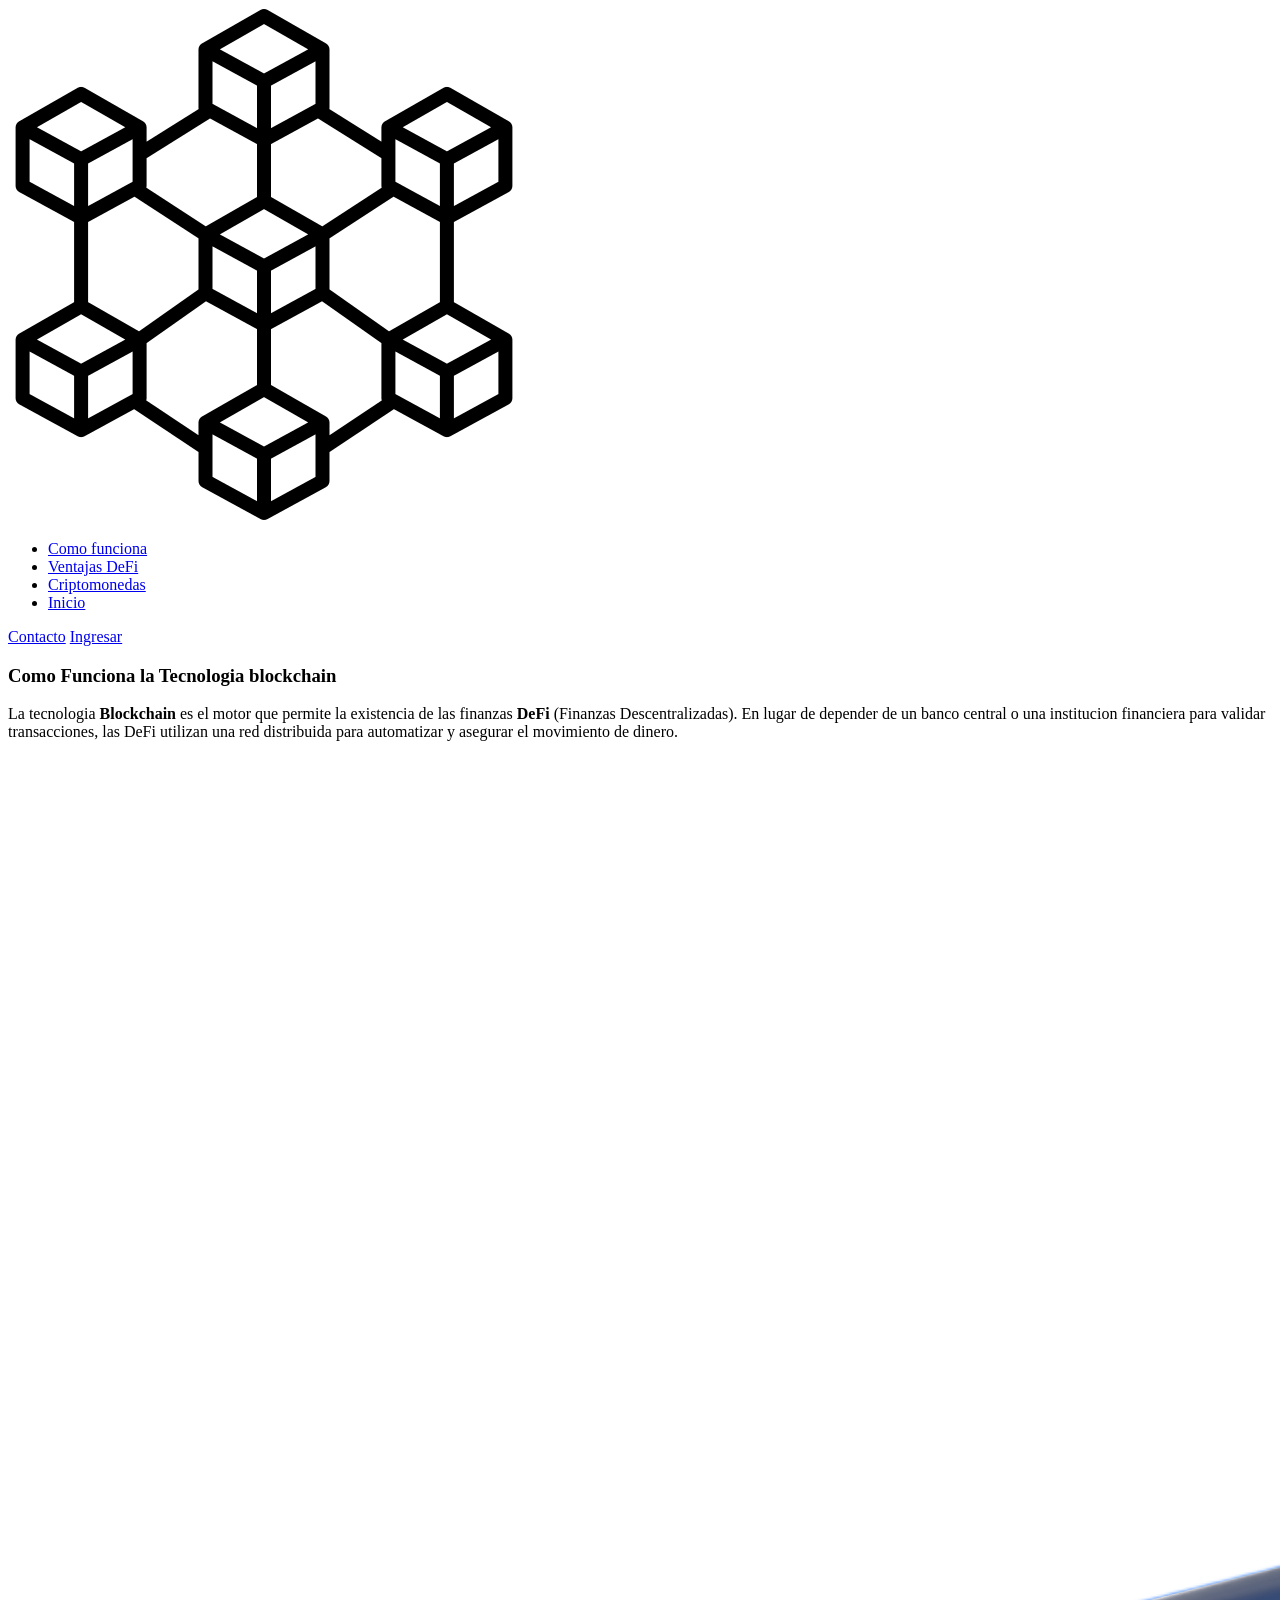
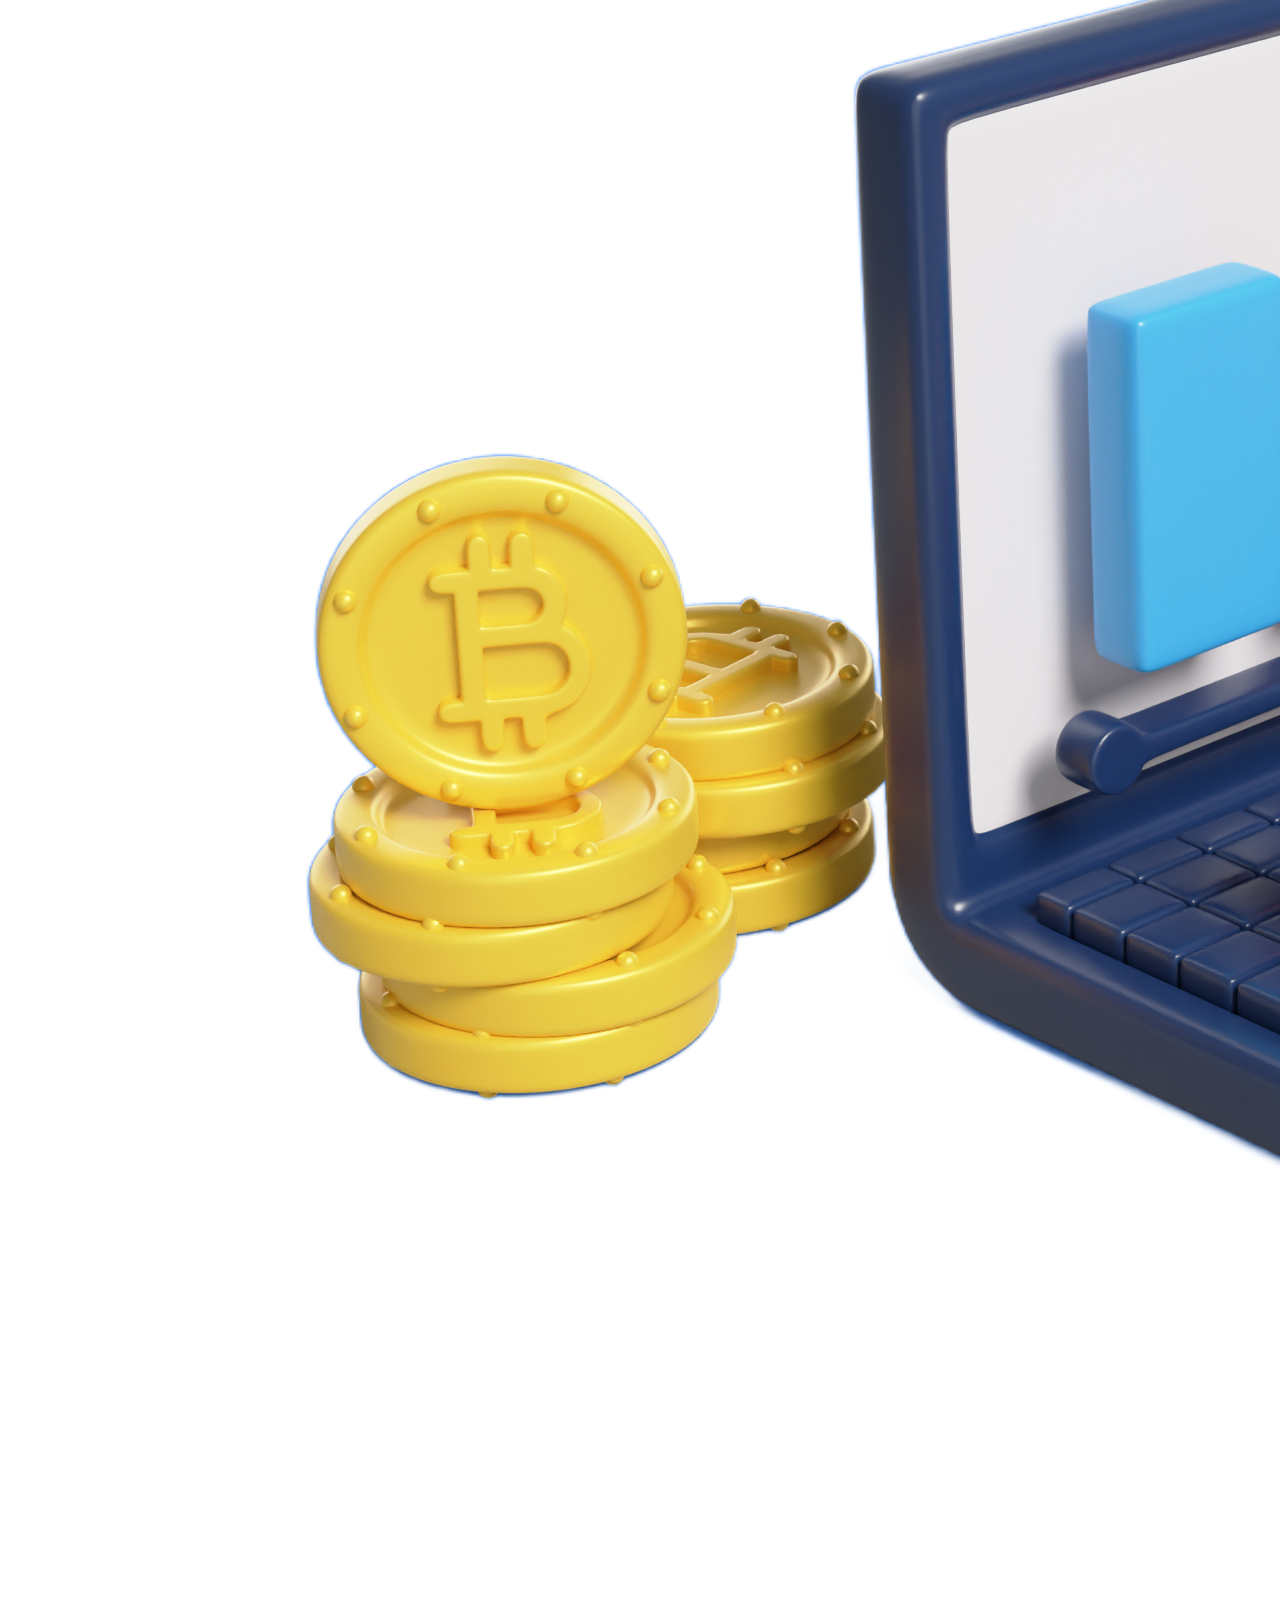
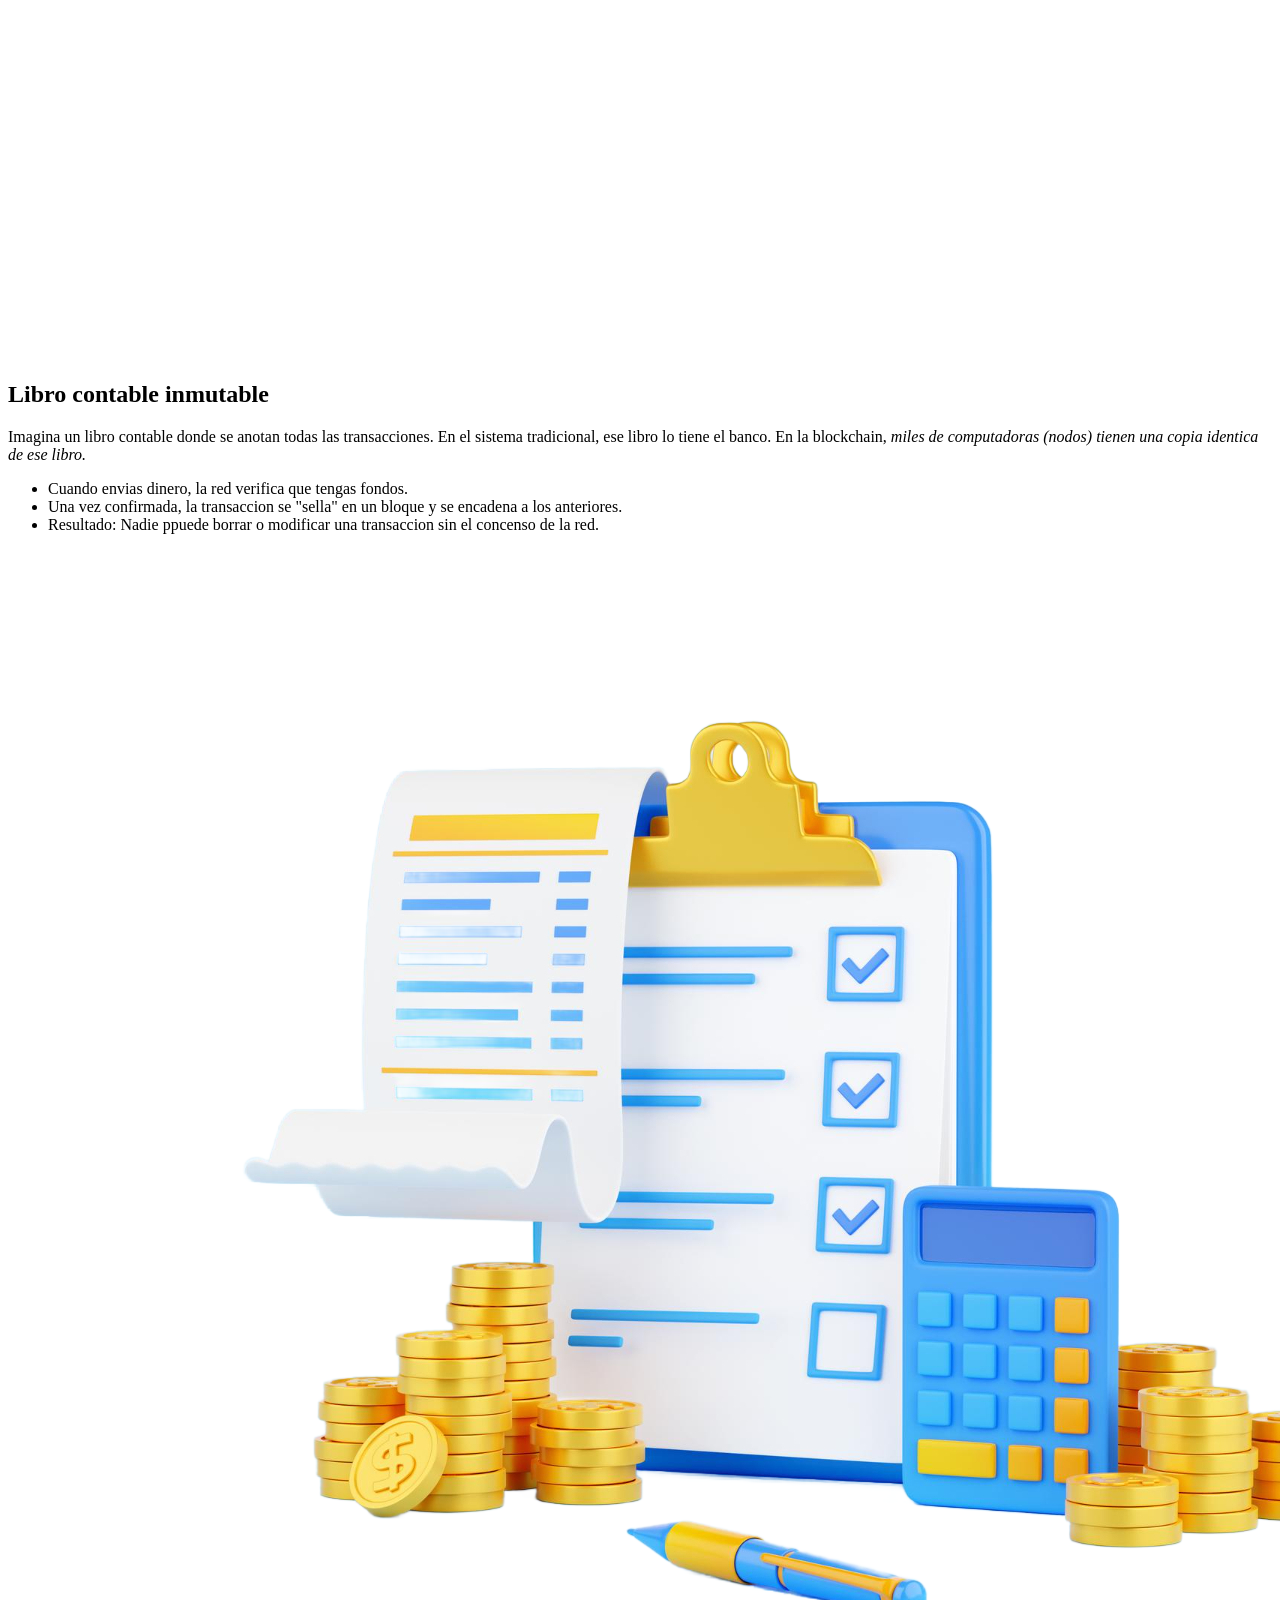
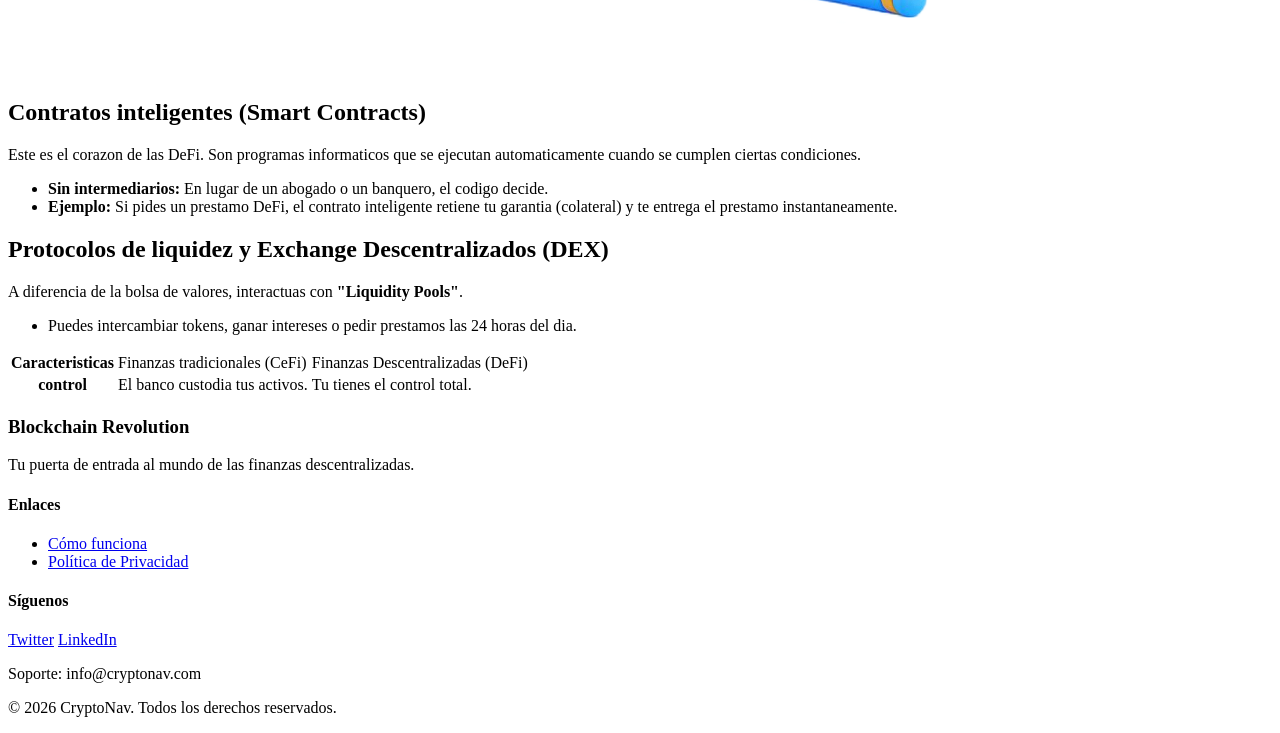
==== Pages/Como-funciona.html @ bb98ed15 "Feat: Se agrega la estructura html al documento" ====
<!DOCTYPE html>
<html lang="es">
<head>
    <meta charset="UTF-8">
    <meta name="viewport" content="width=device-width, initial-scale=1.0">
    <title>Blockchain Revolution</title>
    <link rel="icon" type="image/png" href="/images/favicon/favicon-96x96.png" sizes="96x96" />
    <link rel="icon" type="image/svg+xml" href="/images/favicon/favicon.svg" />
    <link rel="shortcut icon" href="/images/favicon/favicon.ico" />
    <link rel="apple-touch-icon" sizes="180x180" href="/images/favicon/apple-touch-icon.png" />
    <meta name="apple-mobile-web-app-title" content="MyWebSite" />
    <link rel="manifest" href="/images/favicon/site.webmanifest" />

</head>

<body>
        <nav class="navbar">
        <div class="navbar__logo">
            <a href="/index.html">
                <img src="/images/blockchain_2152349.png" alt="navbar-logo">
            </a>
        </div>

        <ul class="navbar__links">
            <li class="navbar__item"><a href="/Pages/Como-funciona.html" class="navbar__link">Como funciona</a></li>
            <li class="navbar__item"><a href="/Pages/Ventajas-defi.html" class="navbar__link">Ventajas DeFi</a></li>
            <li class="navbar__item"><a href="/Pages/Criptomonedas.html" class="navbar__link">Criptomonedas</a></li>
            <li class="navbar__item"><a href="/index.html" class="navbar__link">Inicio</a></li>
        </ul>
        <div class="navbar__actions">
            <a href="#contacto" class="navbar__button navbar__button--contact">Contacto</a>
            <a href="https://accounts.binance.com/es/login?loginChannel=&return_to=" class="navbar__button navbar__button--login">Ingresar</a>
        </div>
    </nav>
</head>
<body>

    <main class="main">
        <article class="edu-article">
            <section class="edu-section">
                <div class="edu-section__wrapper">
                    <div class="edu-section__text-column">
                        <h1 class="edu-section__title">Como Funciona la Tecnologia blockchain</h1>
                        <p class="edu-section__description">
                            La tecnologia <strong>Blockchain</strong> es el motor que permite la existencia de las finanzas 
                            <strong>DeFi</strong> (Finanzas Descentralizadas). En lugar de depender de un banco central o una 
                            institucion financiera para validar transacciones, las DeFi utilizan una red distribuida para 
                            automatizar y asegurar el movimiento de dinero.
                        </p>
                    </div>
                </div>
                <div class="edu-section__image-column">
                    <img src="/images/Defi.png" alt="Representacion de finanzas DeFi" class="edu-section__img">
                </div>
            </section>
    
            <section class="edu-section">
                <div class="edu-section__wrapper">
                    <div class="edu-section__text-column">
                        <h2 class="edu-section__subtitle">Libro contable inmutable</h2>
                        <div class="edu-section__content">
                            <p class="edu-section__description">
                                Imagina un libro contable donde se anotan todas las transacciones. En el sistema tradicional, 
                                ese libro lo tiene el banco. En la blockchain, <em> miles de computadoras (nodos) tienen una 
                                copia identica de ese libro.</em><br>
    
                                <ul class="edu-section__list">
                                    <li class="edu-section__list-item">
                                        Cuando envias dinero, la red verifica que tengas fondos.
                                    </li>
                                    <li class="edu-section__list-item">
                                        Una vez confirmada, la transaccion se "sella" en un bloque y se encadena a los anteriores.
                                    </li>
                                    <li class="edu-section__list-item">
                                        Resultado: Nadie ppuede borrar o modificar una transaccion sin el concenso de la red.
                                    </li>
                                </ul>
                            </p>
                        </div>
                    </div>
                    <div class="edu-section__image-column">
                        <img src="/images/Libro contable.png" alt="Libro contable inmutable." class="edu-section__img">
                    </div>
                </div>
            </section>
    
            <section class="edu-section">
                <div class="edu-section__wrapper">
                    <div class="edu-section__text-column">
                        <h2 class="edu-section__subtitle">Contratos inteligentes (Smart Contracts)</h2>
                        <p class="edu-section__description">
                            Este es el corazon de las DeFi. Son programas informaticos que se ejecutan automaticamente 
                            cuando se cumplen ciertas condiciones.
                        </p>
                        <ul class="edu-section__list">
                            <li class="edu-section__list-item">
                                <strong>Sin intermediarios:</strong> En lugar de un abogado o un banquero, el codigo decide.
                            </li>
                            <li class="edu-section__list-item">
                                <strong>Ejemplo:</strong> Si pides un prestamo DeFi, el contrato inteligente retiene tu 
                                garantia (colateral) y te entrega el prestamo instantaneamente.
                            </li>
                        </ul>
                    </div>
                </div>
            </section>
    
            <section class="edu-section">
                <div class="edu-section__text-column">
                    <h2 class="edu-section__subtitle">Protocolos de liquidez y Exchange Descentralizados (DEX)</h2>
                    <p class="edu-section__description">
                        A diferencia de la bolsa de valores, interactuas con <strong>"Liquidity Pools"</strong>.
                    </p>
                    <ul class="edu-section__list">
                        <li class="edu-section__list-item">
                            Puedes intercambiar tokens, ganar intereses o pedir prestamos las 24 horas del dia.
                        </li>
                    </ul>
    
                    <table class="comparison-table">
                        <tr class="comparison-table__row">
                            <th class="comparison-table__header">Caracteristicas</th>
                            <td class="comparison-table__cell">Finanzas tradicionales (CeFi)</td>
                            <td class="comparison-table__cell">Finanzas Descentralizadas (DeFi)</td>
                        </tr>
                        <tr class="comparison-table__row">
                            <th class="comparison-table__header">control</th>
                            <td class="comparison-table__cell">El banco custodia tus activos.</td>
                            <td class="comparison-table__cell">Tu tienes el control total.</td>
                        </tr>
                    </table>
                </div>
            </section>
        </article>
    </main>
    
    <footer class="footer">
        <div class="footer__container">
            <div class="footer__column">
                <h3 class="footer__title">Blockchain Revolution</h3>
                <p class="footer__text">Tu puerta de entrada al mundo de las finanzas descentralizadas.</p>
            </div>
    
            <div class="footer__column">
                <h4 class="footer__subtitle">Enlaces</h4>
                <ul class="footer__list">
                    <li class="footer__item"><a href="#como-funciona" class="footer__link">Cómo funciona</a></li>
                    <li class="footer__item"><a href="/privacidad" class="footer__link">Política de Privacidad</a></li>
                </ul>
            </div>
    
            <div class="footer__column">
                <h4 class="footer__subtitle">Síguenos</h4>
                <div class="footer__social-group">
                    <a href="https://twitter.com" target="_blank" class="footer__social-link">Twitter</a>
                    <a href="https://linkedin.com" target="_blank" class="footer__social-link">LinkedIn</a>
                </div>
                <p class="footer__contact-info">Soporte: info@cryptonav.com</p>
            </div>
        </div>
    
        <div class="footer__copyright-bar">
            <p class="footer__copy-text">&copy; 2026 CryptoNav. Todos los derechos reservados.</p>
        </div>
    </footer>
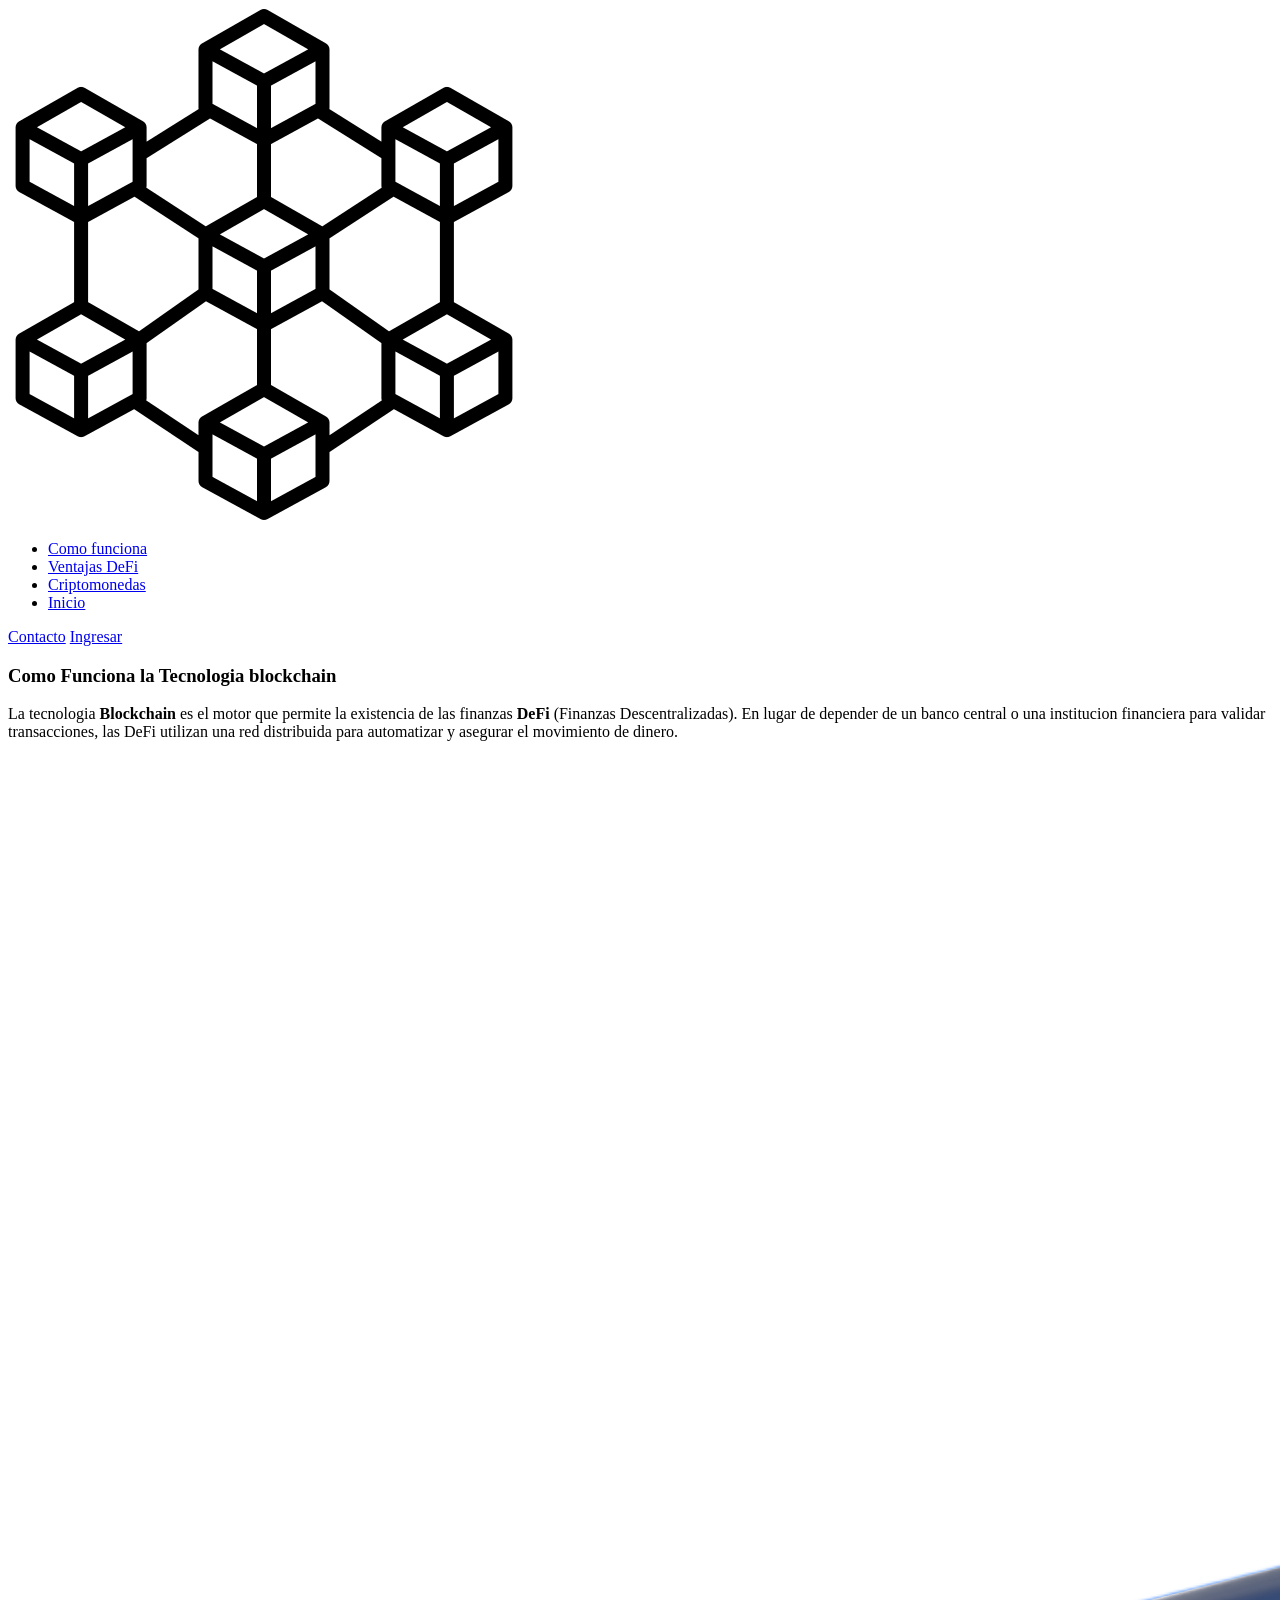
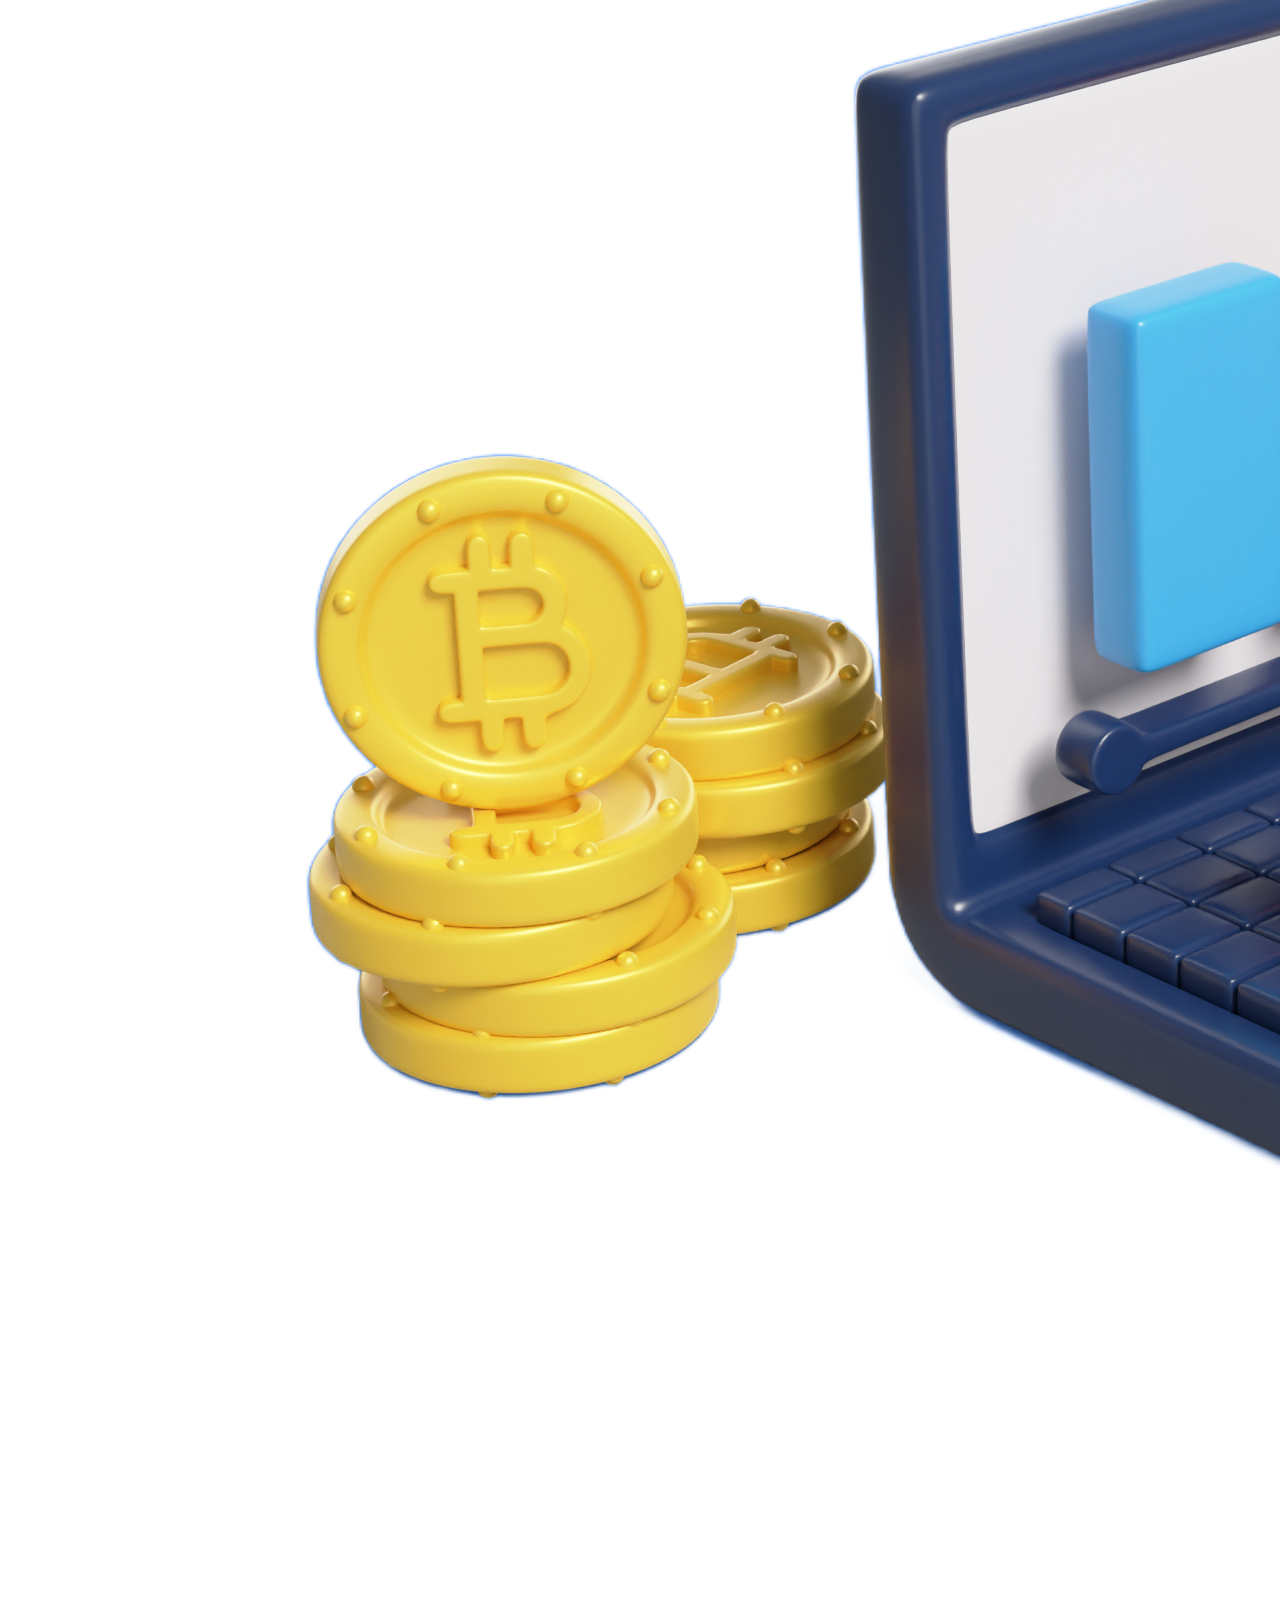
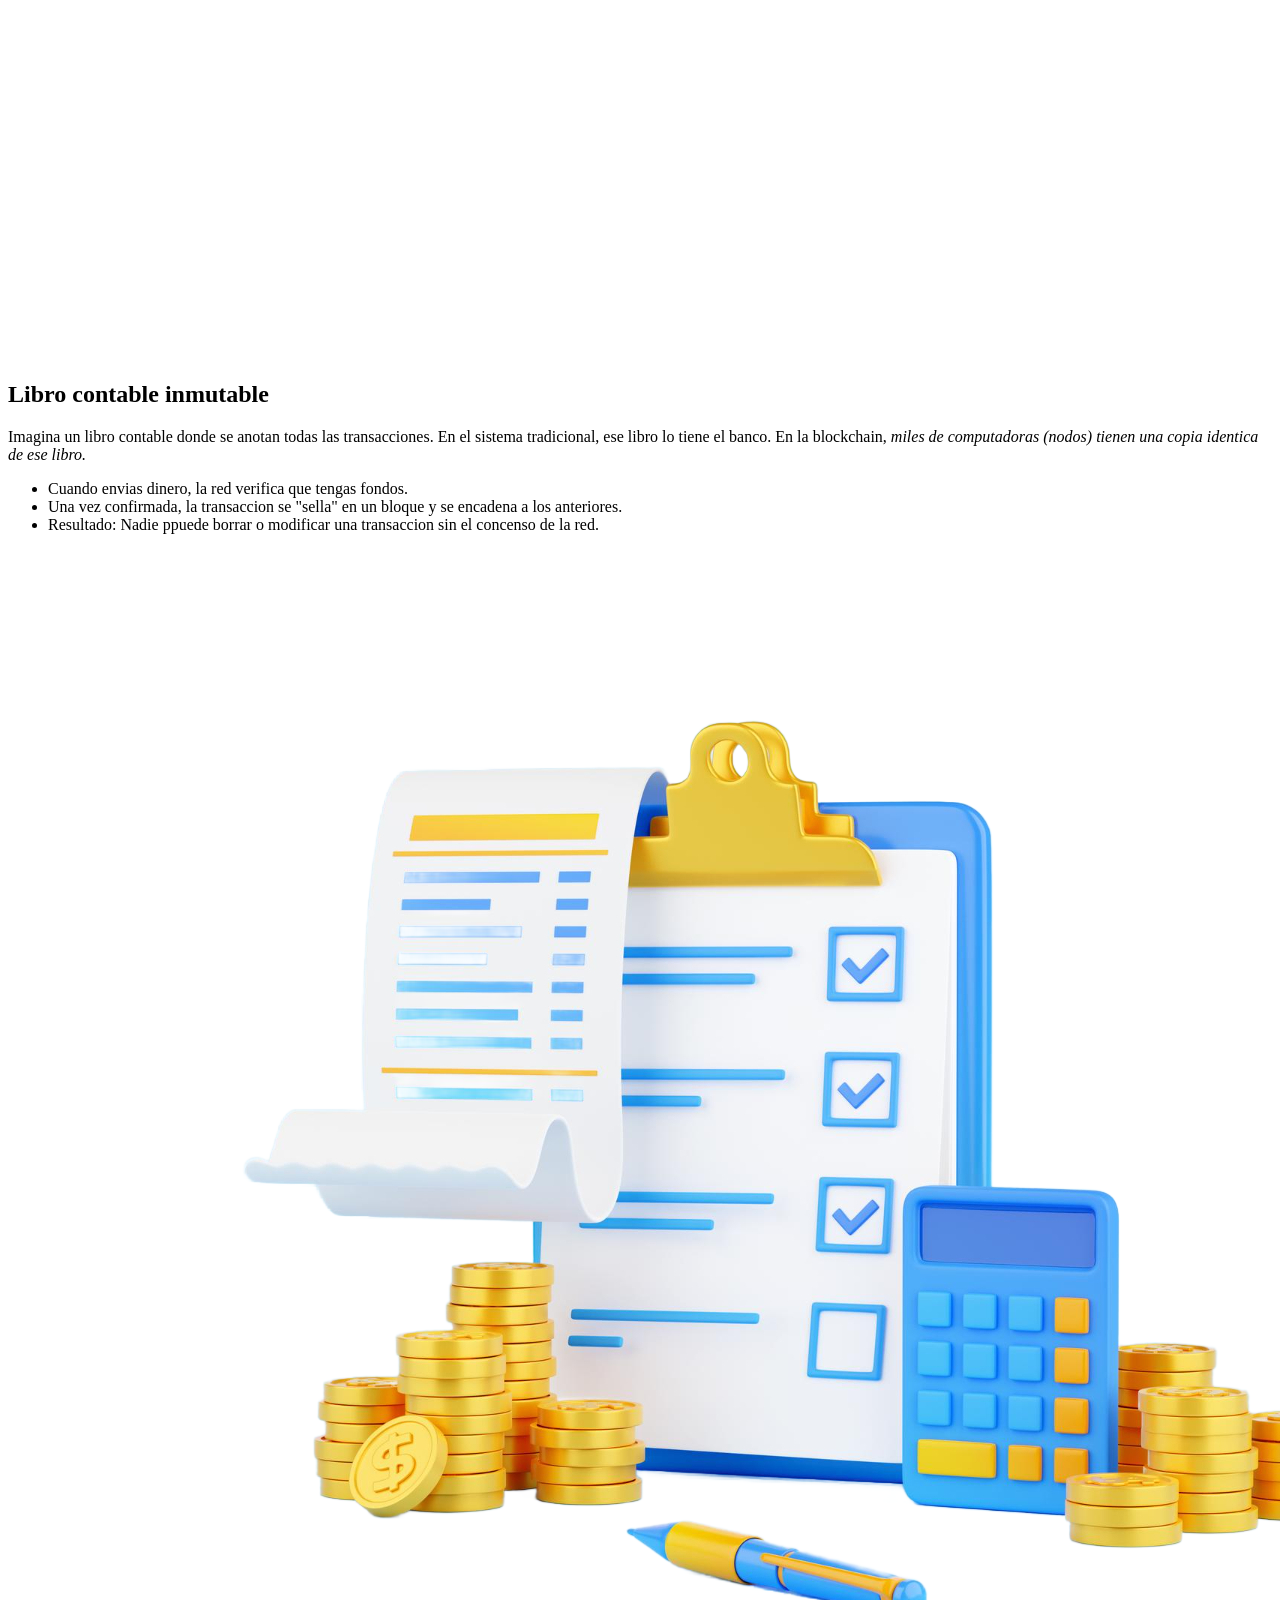
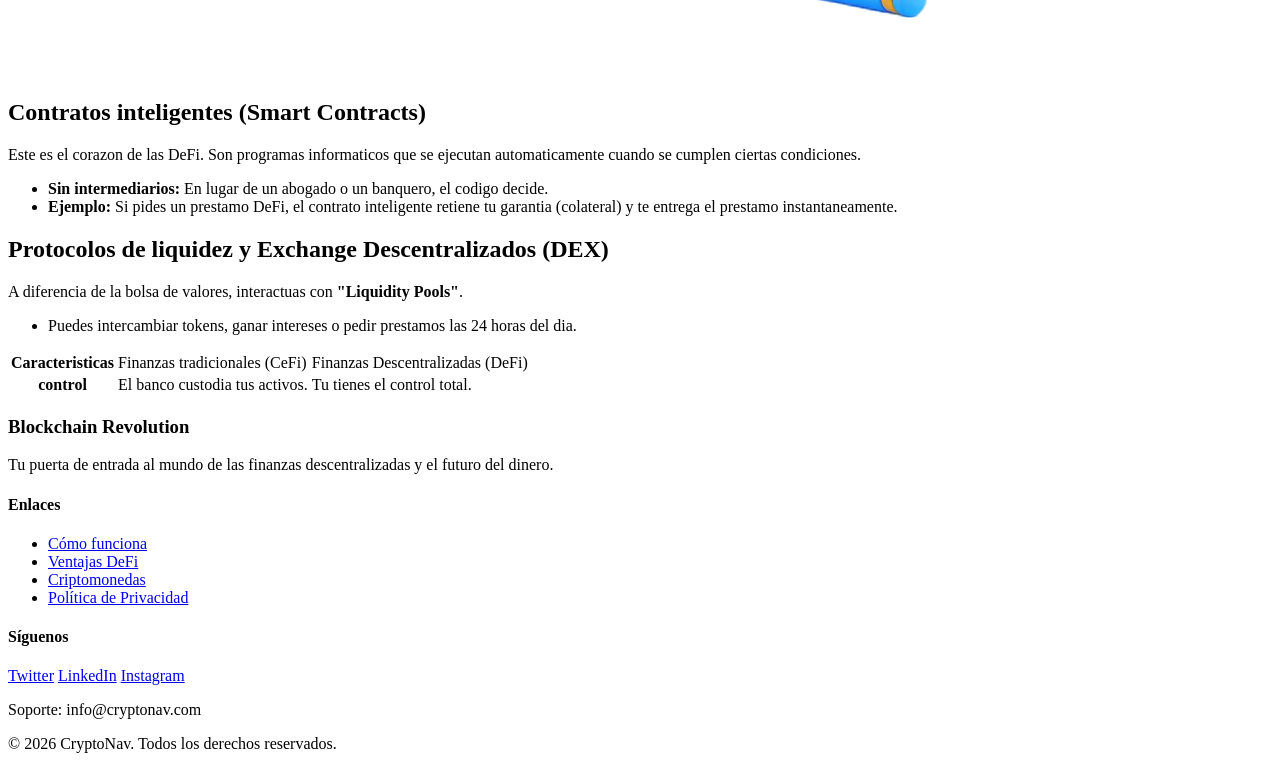
==== commit 68235690: "Feat: se corrigieron errores en las lineas de codigo" ====
--- a/Pages/Como-funciona.html
+++ b/Pages/Como-funciona.html
@@ -138,28 +138,33 @@
         <div class="footer__container">
             <div class="footer__column">
                 <h3 class="footer__title">Blockchain Revolution</h3>
-                <p class="footer__text">Tu puerta de entrada al mundo de las finanzas descentralizadas.</p>
+                <p class="footer__text">Tu puerta de entrada al mundo de las finanzas descentralizadas y el futuro del dinero.</p>
             </div>
-    
+
             <div class="footer__column">
                 <h4 class="footer__subtitle">Enlaces</h4>
                 <ul class="footer__list">
                     <li class="footer__item"><a href="#como-funciona" class="footer__link">Cómo funciona</a></li>
+                    <li class="footer__item"><a href="#ventajas-defi" class="footer__link">Ventajas DeFi</a></li>
+                    <li class="footer__item"><a href="#criptomonedas" class="footer__link">Criptomonedas</a></li>
                     <li class="footer__item"><a href="/privacidad" class="footer__link">Política de Privacidad</a></li>
                 </ul>
             </div>
-    
+
             <div class="footer__column">
                 <h4 class="footer__subtitle">Síguenos</h4>
-                <div class="footer__social-group">
+                <div class="footer__social">
                     <a href="https://twitter.com" target="_blank" class="footer__social-link">Twitter</a>
                     <a href="https://linkedin.com" target="_blank" class="footer__social-link">LinkedIn</a>
+                    <a href="https://instagram.com" target="_blank" class="footer__social-link">Instagram</a>
                 </div>
                 <p class="footer__contact-info">Soporte: info@cryptonav.com</p>
             </div>
         </div>
-    
-        <div class="footer__copyright-bar">
-            <p class="footer__copy-text">&copy; 2026 CryptoNav. Todos los derechos reservados.</p>
+
+        <div class="footer__bottom">
+            <p class="footer__copy">&copy; 2026 CryptoNav. Todos los derechos reservados.</p>
         </div>
-    </footer>+    </footer>
+</body>
+</html>
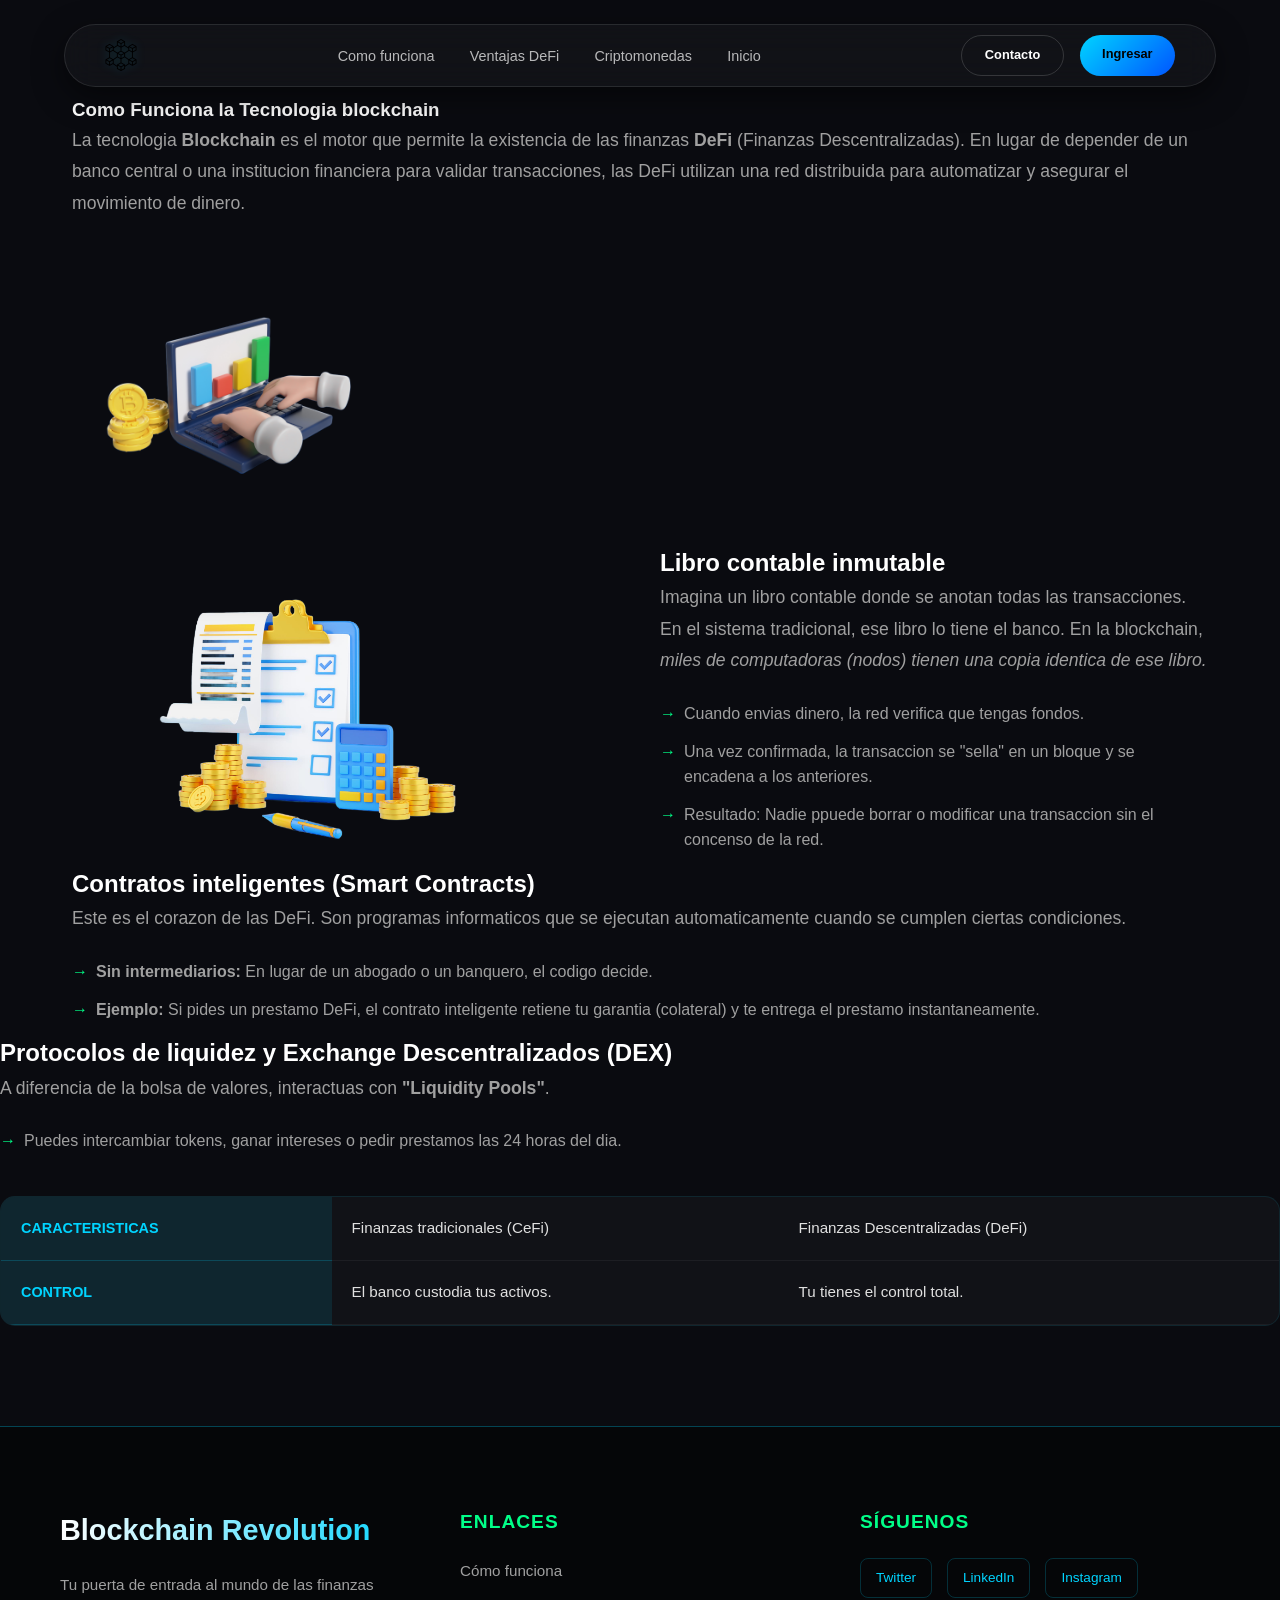
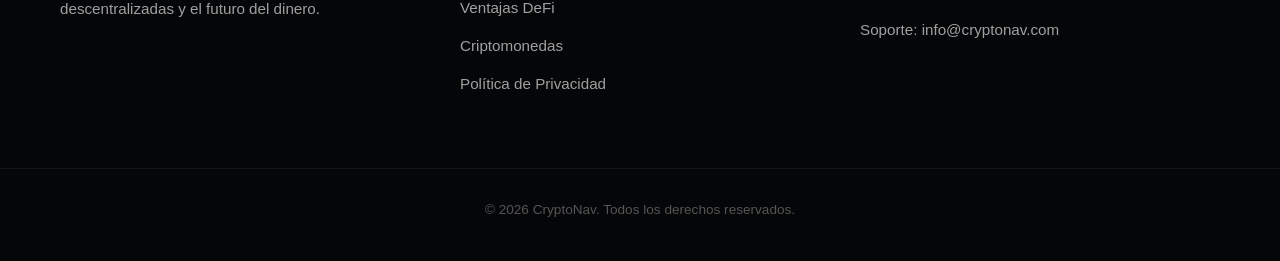
==== commit fd4a2557: "Feat: se arreglaron lineas de codigo" ====
--- a/Pages/Como-funciona.html
+++ b/Pages/Como-funciona.html
@@ -10,6 +10,7 @@
     <link rel="apple-touch-icon" sizes="180x180" href="/images/favicon/apple-touch-icon.png" />
     <meta name="apple-mobile-web-app-title" content="MyWebSite" />
     <link rel="manifest" href="/images/favicon/site.webmanifest" />
+    <link rel="stylesheet" href="/CSS/stylesheet.css">
 
 </head>
 
--- a/CSS/stylesheet.css
+++ b/CSS/stylesheet.css
@@ -0,0 +1,977 @@
+/* ==========================================================================
+   CONFIGURACIÓN DE VARIABLES (Custom Properties)
+   ========================================================================== */
+   :root {
+    /* Colores */
+    --primary-color: #00d4ff;
+    --primary-variant: #0055ff;
+    --secondary-color: #6e40ff;
+    --bg-dark: #0a0b10;
+    --bg-card: #161b22;
+    --bg-input: #0d1117;
+    --text-main: #ffffff;
+    --text-muted: #a0a0a0;
+    --success: #00ff88;
+    
+    /* Espaciados y Bordes */
+    --container-padding: 5%;
+    --section-padding: 80px 0;
+    --border-radius: 12px;
+    --transition: all 0.3s ease;
+}
+
+/* ==========================================================================
+   RESET Y ESTILOS BASE
+   ========================================================================== */
+* {
+    margin: 0;
+    padding: 0;
+    box-sizing: border-box;
+}
+
+html {
+    scroll-behavior: smooth;
+}
+
+body {
+    font-family: 'Inter', -apple-system, BlinkMacSystemFont, 'Segoe UI', Roboto, sans-serif;
+    background-color: var(--bg-dark);
+    color: var(--text-main);
+    line-height: 1.6;
+    overflow-x: hidden;
+}
+
+img {
+    max-width: 100%;
+    height: auto;
+    display: block;
+}
+
+button, .navbar__button {
+    cursor: pointer;
+    font-family: inherit;
+    transition: var(--transition);
+}
+
+/* ==========================================================================
+   NAVEGACIÓN (Navbar) - AJUSTE DE LOGO Y DIMENSIONES
+   ========================================================================== */
+.navbar {
+    display: flex;
+    flex-wrap: wrap; 
+    justify-content: space-between;
+    align-items: center;
+    
+    /* Navbar Flotante */
+    margin: 1rem 5%; 
+    padding: 0.6rem 2.5rem; /* Padding reducido para hacerlo más delgado */
+    border-radius: 100px; /* Bordes totalmente circulares */
+    
+    /* Glassmorphism */
+    background: rgba(255, 255, 255, 0.03);
+    backdrop-filter: blur(15px);
+    -webkit-backdrop-filter: blur(15px);
+    border: 1px solid rgba(255, 255, 255, 0.1);
+    box-shadow: 0 10px 30px rgba(0, 0, 0, 0.5);
+    
+    position: sticky;
+    top: 1.5rem;
+    z-index: 1000;
+    gap: 1.5rem;
+    transition: all 0.4s ease;
+}
+
+/* ==========================================================================
+   LOGO - TAMAÑO PROFESIONAL
+   ========================================================================== */
+.navbar__logo {
+    display: flex;
+    align-items: center;
+    flex: 0 0 auto;
+    transition: transform 0.4s cubic-bezier(0.175, 0.885, 0.32, 1.275);
+}
+
+.navbar__logo img {
+    height: 32px; /* Tamaño de logo estándar: más discreto y elegante */
+    width: auto;
+    filter: drop-shadow(0 0 5px rgba(0, 212, 255, 0.2)); /* Brillo sutil */
+}
+
+.navbar__logo:hover {
+    transform: scale(1.05) rotate(-3deg);
+}
+
+/* ==========================================================================
+   LINKS (Manteniendo la interactividad previa)
+   ========================================================================== */
+.navbar__links {
+    display: flex;
+    list-style: none;
+    gap: 2.2rem;
+    flex: 1 1 auto;
+    justify-content: center;
+}
+
+.navbar__link {
+    text-decoration: none;
+    color: rgba(255, 255, 255, 0.7);
+    font-weight: 500;
+    font-size: 0.9rem;
+    padding: 6px 0;
+    position: relative;
+    transition: all 0.3s ease;
+}
+
+.navbar__link:hover {
+    color: var(--primary-color);
+    text-shadow: 0 0 15px rgba(0, 212, 255, 0.5);
+}
+
+.navbar__link::after {
+    content: '';
+    position: absolute;
+    width: 100%;
+    height: 2px;
+    bottom: -2px;
+    left: 0;
+    background: linear-gradient(90deg, transparent, var(--primary-color), transparent);
+    transform: scaleX(0);
+    transition: transform 0.4s ease;
+}
+
+.navbar__link:hover::after {
+    transform: scaleX(1);
+}
+
+/* ==========================================================================
+   BOTONES (Sin decoración y con el mismo estilo)
+   ========================================================================== */
+.navbar__actions {
+    display: flex;
+    gap: 1rem;
+    flex: 0 1 auto;
+}
+
+.navbar__button {
+    text-decoration: none !important;
+    padding: 0.6rem 1.4rem;
+    border-radius: 50px;
+    font-size: 0.8rem;
+    font-weight: 700;
+    transition: all 0.3s ease;
+}
+
+.navbar__button--contact {
+    color: #fff;
+    border: 1px solid rgba(255, 255, 255, 0.15);
+}
+
+.navbar__button--login {
+    background: linear-gradient(135deg, var(--primary-color), var(--primary-variant));
+    color: #000;
+    border: none;
+}
+
+.navbar__button--login:hover {
+    transform: translateY(-2px);
+    box-shadow: 0 5px 20px rgba(0, 212, 255, 0.4);
+}
+
+/* ==========================================================================
+   DEFINICIÓN DE LA ANIMACIÓN (Keyframes)
+   ========================================================================== */
+@keyframes fadeInUp {
+    from {
+        opacity: 0;
+        transform: translateY(40px); /* Empieza 40px más abajo */
+        filter: blur(5px);           /* Un ligero desenfoque inicial */
+    }
+    to {
+        opacity: 1;
+        transform: translateY(0);    /* Llega a su posición original */
+        filter: blur(0);
+    }
+}
+/* ==========================================================================
+   HERO SECTION - ESTRUCTURA DE CENTRADO
+   ========================================================================== */
+.hero {
+    min-height: 80vh;
+    display: flex;
+    justify-content: center; /* Centra el hero__content horizontalmente */
+    align-items: center;     /* Centra el hero__content verticalmente */
+    padding: 2rem var(--container-padding);
+    background: radial-gradient(circle at center, rgba(0, 212, 255, 0.05) 0%, transparent 70%);
+}
+
+.hero__content {
+    /* Este es el div que querías centrar */
+    max-width: 800px;
+    width: 100%;
+    display: flex;
+    flex-direction: column;
+    align-items: center;    /* Centra el título, texto y botones internamente */
+    text-align: center;
+    gap: 2rem;
+
+    /* APLICACIÓN DEL EFECTO DE BARRIDO */
+    animation: fadeInUp 1s ease-out forwards;
+}
+
+/* ==========================================================================
+   TEXTOS
+   ========================================================================== */
+.hero__title {
+    font-size: clamp(2rem, 5vw, 3.5rem);
+    font-weight: 800;
+    line-height: 1.2;
+    color: #fff;
+    text-shadow: 0 0 20px rgba(0, 212, 255, 0.3);
+}
+
+.hero__text {
+    font-size: 1.1rem;
+    color: var(--text-muted);
+    max-width: 550px;
+    line-height: 1.6;
+}
+
+/* ==========================================================================
+   BOTONES CON GLASSMORPHISM Y HOVER INTERACTIVO
+   ========================================================================== */
+.hero__buttons {
+    display: flex;
+    gap: 1.5rem;
+    flex-wrap: wrap;
+    justify-content: center;
+}
+
+.hero__btn {
+    text-decoration: none;
+    padding: 0.8rem 2rem;
+    border-radius: 12px; /* Un poco menos redondeado para look moderno */
+    font-size: 0.9rem;
+    font-weight: 700;
+    text-transform: uppercase;
+    letter-spacing: 1px;
+    cursor: pointer;
+    transition: all 0.4s cubic-bezier(0.165, 0.84, 0.44, 1);
+    
+    /* Base Glassmorphism para ambos */
+    backdrop-filter: blur(8px);
+    -webkit-backdrop-filter: blur(8px);
+    display: inline-block;
+    border: 1px solid rgba(255, 255, 255, 0.1);
+}
+
+/* Botón EXPLORE (Cian Glass) */
+.hero__btn--explore {
+    background: rgba(0, 212, 255, 0.1);
+    color: var(--primary-color);
+    box-shadow: 0 4px 15px rgba(0, 0, 0, 0.2);
+}
+
+.hero__btn--explore:hover {
+    background: rgba(0, 212, 255, 0.2);
+    border-color: var(--primary-color);
+    transform: translateY(-5px);
+    box-shadow: 0 8px 25px rgba(0, 212, 255, 0.4);
+    color: #fff;
+}
+
+/* Botón CONTACT (White Glass) */
+.hero__btn--contact {
+    background: rgba(255, 255, 255, 0.05);
+    color: #fff;
+}
+
+.hero__btn--contact:hover {
+    background: rgba(255, 255, 255, 0.15);
+    border-color: rgba(255, 255, 255, 0.5);
+    transform: translateY(-5px);
+    box-shadow: 0 8px 25px rgba(255, 255, 255, 0.1);
+}
+
+/* Micro-interacción al presionar */
+.hero__btn:active {
+    transform: translateY(-2px) scale(0.98);
+}
+
+/* ==========================================================================
+   INFO SECTION - BASE Y CENTRADO
+   ========================================================================== */
+.info-section {
+    padding: var(--section-padding);
+    background-color: rgba(255, 255, 255, 0.02);
+    text-align: center;
+    display: flex;
+    justify-content: center;
+    align-items: center;
+    overflow: hidden;
+}
+
+.info-section__container {
+    max-width: 1200px;
+    width: 100%;
+    padding: 3rem;
+    border-radius: 24px;
+    background: rgba(255, 255, 255, 0.01);
+    border: 1px solid rgba(255, 255, 255, 0.05);
+    /* AGREGADO: Transición para el contenedor */
+    transition: all 0.5s cubic-bezier(0.4, 0, 0.2, 1);
+}
+
+/* AGREGADO: Interacción al pasar el mouse por la sección */
+.info-section__container:hover {
+    background: rgba(255, 255, 255, 0.03);
+    border-color: rgba(0, 212, 255, 0.3);
+    box-shadow: 0 20px 40px rgba(0, 0, 0, 0.4), 
+                inset 0 0 20px rgba(0, 212, 255, 0.05);
+    transform: translateY(-5px);
+}
+
+/* ==========================================================================
+   CONTENIDO E INTERACCIONES DE TEXTO
+   ========================================================================== */
+.info-section__title {
+    font-size: 2.5rem;
+    margin-bottom: 1rem;
+    transition: transform 0.4s ease; /* AGREGADO */
+}
+
+/* AGREGADO: El título resalta al hacer hover en el contenedor */
+.info-section__container:hover .info-section__title {
+    color: var(--primary-color);
+    transform: scale(1.02);
+}
+
+.info-section__description {
+    max-width: 600px;
+    margin: 0 auto 2rem;
+    color: var(--text-muted);
+    transition: color 0.4s ease; /* AGREGADO */
+}
+
+.info-section__container:hover .info-section__description {
+    color: var(--text-main);
+}
+
+/* ==========================================================================
+   BOTONES - INTERACCIÓN AVANZADA (AGREGADO)
+   ========================================================================== */
+.info-section__btn {
+    padding: 0.8rem 2rem;
+    margin: 0 0.5rem;
+    border-radius: var(--border-radius);
+    border: 1px solid var(--primary-color);
+    background: transparent;
+    color: var(--primary-color);
+    font-weight: 600;
+    cursor: pointer;
+    position: relative;
+    z-index: 1;
+    overflow: hidden;
+    transition: all 0.3s ease; /* AGREGADO */
+}
+
+/* Botón APRENDER - Efecto de borde iluminado */
+.info-section__btn--learn:hover {
+    box-shadow: 0 0 15px rgba(0, 212, 255, 0.4);
+    background: rgba(0, 212, 255, 0.1);
+    transform: translateY(-2px);
+}
+
+/* Botón COMENZAR - Efecto de pulso y brillo */
+.info-section__btn--start {
+    background: var(--primary-color);
+    color: #000;
+}
+
+.info-section__btn--start:hover {
+    background: var(--primary-variant);
+    color: #fff;
+    transform: translateY(-2px) scale(1.05);
+    box-shadow: 0 10px 20px rgba(0, 85, 255, 0.3);
+}
+
+/* AGREGADO: Micro-interacción de clic para ambos botones */
+.info-section__btn:active {
+    transform: scale(0.95);
+}
+
+/* ==========================================================================
+   ANIMACIÓN DE REBOTE (Solo esta definición es nueva)
+   ========================================================================== */
+@keyframes float {
+    0% { transform: translateY(0px); }
+    50% { transform: translateY(-15px); }
+    100% { transform: translateY(0px); }
+}
+
+/* ==========================================================================
+   FILAS DE CONTENIDO (Layout Alternado)
+   ========================================================================== */
+.row-section {
+    padding: var(--section-padding);
+}
+
+.row-section__wrapper {
+    display: grid;
+    grid-template-columns: 1fr 1fr;
+    gap: 4rem;
+    align-items: center;
+    max-width: 1200px;
+    margin: 0 auto;
+    padding: 0 var(--container-padding);
+}
+
+.row-section--reversed .row-section__wrapper {
+    direction: rtl;
+}
+
+.row-section--reversed .row-section__text-column {
+    direction: ltr;
+}
+
+.row-section__title {
+    font-size: 2.2rem;
+    margin-bottom: 1.5rem;
+    transition: color 0.3s ease; /* AGREGADO */
+}
+
+/* AGREGADO: Interacción de título al pasar por la fila */
+.row-section__wrapper:hover .row-section__title {
+    color: var(--primary-color);
+}
+
+.row-section__subtitle {
+    margin-top: 2rem;
+    color: var(--primary-color);
+}
+
+.row-section__description {
+    color: var(--text-muted);
+    margin-bottom: 2rem;
+}
+
+.row-section__btn {
+    padding: 0.8rem 1.8rem;
+    border-radius: var(--border-radius);
+    background: rgba(255,255,255,0.05);
+    color: #fff;
+    border: 1px solid rgba(255,255,255,0.1);
+    margin-right: 1rem;
+    transition: all 0.3s ease; /* AGREGADO */
+}
+
+/* AGREGADO: Interacción de botones */
+.row-section__btn:hover {
+    transform: translateY(-3px);
+    border-color: var(--primary-color);
+    box-shadow: 0 5px 15px rgba(0, 212, 255, 0.2);
+}
+
+.row-section__btn:active {
+    transform: scale(0.95);
+}
+
+.row-section__img {
+    border-radius: var(--border-radius);
+    filter: drop-shadow(0 0 30px rgba(0, 212, 255, 0.1));
+    animation: float 4s ease-in-out infinite; /* AGREGADO: Rebote infinito */
+    transition: filter 0.3s ease; /* AGREGADO */
+}
+
+/* AGREGADO: Interacción de imagen */
+.row-section__img:hover {
+    filter: drop-shadow(0 0 40px rgba(0, 212, 255, 0.4));
+    animation-play-state: paused;
+}
+
+/* ==========================================================================
+    Crypto card section
+   ========================================================================== */
+
+.crypto-section {
+    padding: var(--section-padding);
+    background: #000;
+}
+
+.crypto-section__title {
+    text-align: center;
+    font-size: 2.5rem;
+    margin-bottom: 4rem;
+}
+
+.crypto-carousel__track {
+    display: grid;
+    grid-template-columns: repeat(auto-fit, minmax(280px, 1fr));
+    gap: 2rem;
+    max-width: 1200px;
+    margin: 0 auto;
+    padding: 0 var(--container-padding);
+}
+
+.crypto-card {
+    background: var(--bg-card);
+    padding: 2rem;
+    border-radius: 20px;
+    border: 1px solid rgba(255,255,255,0.05);
+    transition: var(--transition);
+}
+
+.crypto-card:hover {
+    transform: translateY(-10px);
+    border-color: var(--primary-color);
+    box-shadow: 0 10px 30px rgba(0,0,0,0.5);
+}
+
+.crypto-card__header {
+    display: flex;
+    align-items: center;
+    gap: 1rem;
+    margin-bottom: 1.5rem;
+}
+
+.crypto-card__icon {
+    width: 48px;
+    height: 48px;
+}
+
+.crypto-card__name {
+    display: block;
+    font-weight: 700;
+    font-size: 1.1rem;
+}
+
+.crypto-card__symbol {
+    color: var(--text-muted);
+    font-size: 0.85rem;
+}
+
+.crypto-card__price {
+    font-size: 1.8rem;
+    font-weight: 800;
+    margin-bottom: 1.5rem;
+    color: var(--success);
+}
+
+.crypto-card__actions {
+    display: grid;
+    grid-template-columns: 1fr 1fr;
+    gap: 0.8rem;
+}
+/* ==========================================================================
+   BOTONES - INTERACTIVIDAD AVANZADA (HOVER Y CLICK)
+   ========================================================================== */
+.crypto-card__buttons {
+    display: flex;
+    gap: 1rem;
+    width: 100%;
+    margin-top: 1.5rem;
+}
+
+/* Estilo Base de Botones */
+.crypto-card__btn {
+    flex: 1;
+    padding: 0.8rem;
+    border-radius: 12px;
+    font-weight: 700;
+    border: none;
+    cursor: pointer;
+    text-align: center;
+    transition: all 0.3s cubic-bezier(0.4, 0, 0.2, 1); /* Transición suave */
+}
+
+/* BOTÓN COMPRAR (Verde Neón) */
+.crypto-card__btn--buy {
+    background-color: #00ff88; /* El verde brillante de tu imagen */
+    color: #000;
+}
+
+/* AGREGADO: Efecto Hover (Resplandor neón) */
+.crypto-card__btn--buy:hover {
+    transform: translateY(-3px);
+    box-shadow: 0 0 20px rgba(0, 255, 136, 0.6); /* Brillo neón externo */
+    filter: brightness(1.1);
+}
+
+/* AGREGADO: Efecto Click (Presión) */
+.crypto-card__btn--buy:active {
+    transform: scale(0.92); /* Se encoge al presionar */
+    box-shadow: 0 0 5px rgba(0, 255, 136, 0.8);
+}
+
+/* BOTÓN TRADEA (Gris Oscuro) */
+.crypto-card__btn--trade {
+    background-color: #2a2e35;
+    color: #fff;
+}
+
+/* AGREGADO: Efecto Hover para Tradea */
+.crypto-card__btn--trade:hover {
+    background-color: #383d46;
+    transform: translateY(-3px);
+}
+
+/* AGREGADO: Efecto Click para Tradea */
+.crypto-card__btn--trade:active {
+    transform: scale(0.92);
+}
+/* ==========================================================================
+   CONTACT SECTION
+   ========================================================================== */
+.contact-section {
+    padding: var(--section-padding);
+}
+
+.contact-section__container {
+    max-width: 600px;
+    margin: 0 auto;
+    background: var(--bg-card);
+    padding: 3rem;
+    border-radius: 25px;
+    border: 1px solid rgba(255,255,255,0.05);
+}
+
+.contact-form__group {
+    margin-bottom: 1.5rem;
+}
+
+.contact-form__label {
+    display: block;
+    margin-bottom: 0.5rem;
+    font-size: 0.9rem;
+    color: var(--text-muted);
+}
+
+.contact-form__input, .contact-form__textarea {
+    width: 100%;
+    padding: 1rem;
+    background: var(--bg-input);
+    border: 1px solid rgba(255,255,255,0.1);
+    border-radius: 10px;
+    color: #fff;
+    outline: none;
+}
+
+.contact-form__input:focus, .contact-form__textarea:focus {
+    border-color: var(--primary-color);
+}
+
+.contact-form__btn {
+    width: 100%;
+    padding: 1rem;
+    background: var(--primary-color);
+    color: #000;
+    border: none;
+    border-radius: 10px;
+    font-weight: 700;
+}
+
+/* ==========================================================================
+   ARTÍCULO Y TEXTOS (ESTILO UNIFICADO INDEX)
+   ========================================================================== */
+.article-container {
+    display: flex;
+    flex-direction: column;
+    gap: 100px; /* Volvemos al espacio original para que respire mejor */
+    padding: 60px 0;
+}
+
+.edu-section__description {
+    font-size: 1.1rem; /* Tamaño estándar del Index para mejor lectura */
+    color: #a0a0a0;   /* Gris suave del diseño original */
+    line-height: 1.8;  /* Más espacio entre líneas para elegancia */
+    margin-bottom: 1.5rem;
+}
+
+.edu-section__list {
+    list-style: none;
+    padding: 0;
+}
+
+.edu-section__list-item {
+    font-size: 1rem;
+    color: #a0a0a0;
+    margin-bottom: 12px;
+    padding-left: 1.5rem;
+    position: relative;
+}
+
+/* Bullet neón para que combine */
+.edu-section__list-item::before {
+    content: "→";
+    position: absolute;
+    left: 0;
+    color: #00ff88;
+    font-weight: bold;
+}
+
+/* ==========================================================================
+   SECCIÓN EDUCATIVA - ORDEN INTERCALADO Y FLEX
+   ========================================================================== */
+.edu-section__wrapper {
+    display: flex;
+    align-items: center;
+    justify-content: space-between;
+    max-width: 1200px;
+    margin: 0 auto;
+    padding: 0 2rem;
+    gap: 60px;
+}
+
+/* Intercalado automático para todas las secciones */
+.edu-section:nth-child(even) .edu-section__wrapper {
+    flex-direction: row-reverse;
+}
+
+/* Forzar Imagen a la izquierda y Tabla a la derecha específicamente */
+.edu-section:has(.comparison-table) .edu-section__wrapper {
+    flex-direction: row-reverse !important; 
+}
+
+.edu-section__text-column, 
+.edu-section__image-column {
+    flex: 1;
+}
+
+/* ==========================================================================
+   TABLAS - ESTILO PRO
+   ========================================================================== */
+.comparison-table {
+    width: 100%;
+    border-collapse: separate;
+    border-spacing: 0;
+    margin-top: 30px;
+    background: rgba(255, 255, 255, 0.03);
+    border-radius: 15px;
+    overflow: hidden;
+    border: 1px solid rgba(0, 212, 255, 0.1);
+}
+
+.comparison-table__header {
+    background: rgba(0, 212, 255, 0.1);
+    color: #00d4ff;
+    padding: 20px;
+    text-align: left;
+    font-weight: bold;
+    text-transform: uppercase;
+    font-size: 0.9rem;
+    border-bottom: 1px solid rgba(0, 212, 255, 0.2);
+}
+
+.comparison-table__cell {
+    padding: 18px 20px;
+    color: #e0e0e0;
+    border-bottom: 1px solid rgba(255, 255, 255, 0.05);
+    font-size: 0.95rem;
+}
+
+.comparison-table__row:hover .comparison-table__cell {
+    background: rgba(0, 212, 255, 0.05);
+    color: #00ff88;
+}
+
+/* ==========================================================================
+   CONTENEDOR PRINCIPAL - FLEXBOX RESPONSIVE
+   ========================================================================== */
+.article-container {
+    display: flex;
+    flex-direction: column;
+    gap: 80px;
+    padding: 40px 5%; /* Margen lateral flexible */
+    max-width: 1200px;
+    margin: 0 auto;
+}
+
+/* ==========================================================================
+   SECCIÓN EDUCATIVA - DISEÑO FLEX E INTERCALADO
+   ========================================================================== */
+.edu-section__wrapper {
+    display: flex;
+    align-items: center;
+    justify-content: center;
+    gap: 40px;
+    flex-wrap: wrap; /* Permite que el contenido baje en pantallas pequeñas */
+}
+
+/* Intercalado automático */
+.edu-section:nth-child(even) .edu-section__wrapper {
+    flex-direction: row-reverse;
+}
+
+/* En la sección de la tabla, forzamos imagen a la izquierda */
+.edu-section:has(.comparison-table) .edu-section__wrapper {
+    flex-direction: row-reverse !important; 
+}
+
+.edu-section__text-column, 
+.edu-section__image-column {
+    flex: 1;
+    min-width: 300px; /* Asegura que el texto y la imagen tengan espacio */
+    display: flex;
+    flex-direction: column;
+    justify-content: center;
+}
+
+/* ==========================================================================
+   IMÁGENES - TRANSPARENTES Y RESPONSIVAS
+   ========================================================================== */
+.edu-section__img {
+    /* Ajuste de tamaño flexible */
+    width: 100%;
+    max-width: 450px;
+    height: auto;
+    aspect-ratio: 3 / 2;
+    
+    /* Imagen completa y sin fondo */
+    object-fit: contain;
+    background: transparent !important; /* Fuerza la transparencia total */
+    border: none !important;           /* Elimina cualquier borde residual */
+    
+    /* Animación de levitación */
+    animation: float 5s ease-in-out infinite;
+    transition: transform 0.4s ease, filter 0.4s ease;
+}
+
+.edu-section__img:hover {
+    transform: scale(1.05);
+    /* Resplandor externo para que destaque sobre el fondo oscuro */
+    filter: drop-shadow(0 0 20px rgba(0, 212, 255, 0.4));
+}
+
+/* ==========================================================================
+   ANIMACIÓN DE FLOTADO
+   ========================================================================== */
+@keyframes float {
+    0%, 100% { transform: translateY(0); }
+    50% { transform: translateY(-15px); }
+}
+
+/* ==========================================================================
+   FOOTER - ESTILO GLOBAL Y RESPONSIVE
+   ========================================================================== */
+.footer {
+    background: #050608; /* Fondo oscuro profundo */
+    padding: 80px 0 40px;
+    border-top: 1px solid rgba(0, 212, 255, 0.3); /* Línea neón sutil */
+    margin-top: 100px;
+    width: 100%;
+}
+
+.footer__container {
+    max-width: 1200px;
+    margin: 0 auto;
+    display: flex;
+    justify-content: space-around;
+    flex-wrap: wrap; /* Permite que las columnas bajen en móvil */
+    gap: 40px;
+    padding: 0 20px;
+}
+
+.footer__column {
+    flex: 1;
+    min-width: 250px; /* Evita que las columnas sean muy delgadas */
+}
+
+/* Títulos con Degradado */
+.footer__title {
+    font-size: 1.8rem;
+    font-weight: 800;
+    margin-bottom: 20px;
+    background: linear-gradient(90deg, #ffffff, #00d4ff);
+    -webkit-background-clip: text;
+    background-clip: text;
+    -webkit-text-fill-color: transparent;
+}
+
+.footer__subtitle {
+    color: #00ff88; /* Verde Neón */
+    font-size: 1.2rem;
+    margin-bottom: 20px;
+    text-transform: uppercase;
+    letter-spacing: 1px;
+}
+
+/* Textos y Enlaces */
+.footer__text, 
+.footer__contact-info {
+    color: #a0a0a0;
+    line-height: 1.6;
+    font-size: 0.95rem;
+}
+
+.footer__list {
+    list-style: none;
+    padding: 0;
+}
+
+.footer__item {
+    margin-bottom: 12px;
+}
+
+.footer__link {
+    text-decoration: none;
+    color: #a0a0a0;
+    transition: all 0.3s ease;
+    font-size: 0.95rem;
+}
+
+.footer__link:hover {
+    color: #00d4ff; /* Cian al pasar el mouse */
+    padding-left: 10px; /* Efecto de desplazamiento */
+}
+
+/* Redes Sociales - Estilo Botón Neón */
+.footer__social {
+    display: flex;
+    gap: 15px;
+    margin-bottom: 20px;
+}
+
+.footer__social-link {
+    text-decoration: none;
+    color: #00d4ff;
+    font-size: 0.85rem;
+    padding: 8px 15px;
+    border: 1px solid rgba(0, 212, 255, 0.2);
+    border-radius: 8px;
+    transition: all 0.4s ease;
+}
+
+.footer__social-link:hover {
+    background: rgba(0, 212, 255, 0.1);
+    box-shadow: 0 0 15px rgba(0, 212, 255, 0.5);
+    transform: translateY(-3px);
+    color: #fff;
+}
+
+/* Parte Inferior (Copyright) */
+.footer__bottom {
+    text-align: center;
+    margin-top: 60px;
+    padding-top: 30px;
+    border-top: 1px solid rgba(255, 255, 255, 0.05);
+}
+
+.footer__copy {
+    color: #555;
+    font-size: 0.85rem;
+}
+
+/* AJUSTE PARA MÓVILES */
+@media (max-width: 768px) {
+    .footer__container {
+        flex-direction: column;
+        text-align: center;
+    }
+    
+    .footer__social {
+        justify-content: center;
+    }
+    
+    .footer__link:hover {
+        padding-left: 0; /* Quitamos el desplazamiento en móvil para no romper el centro */
+    }
+}
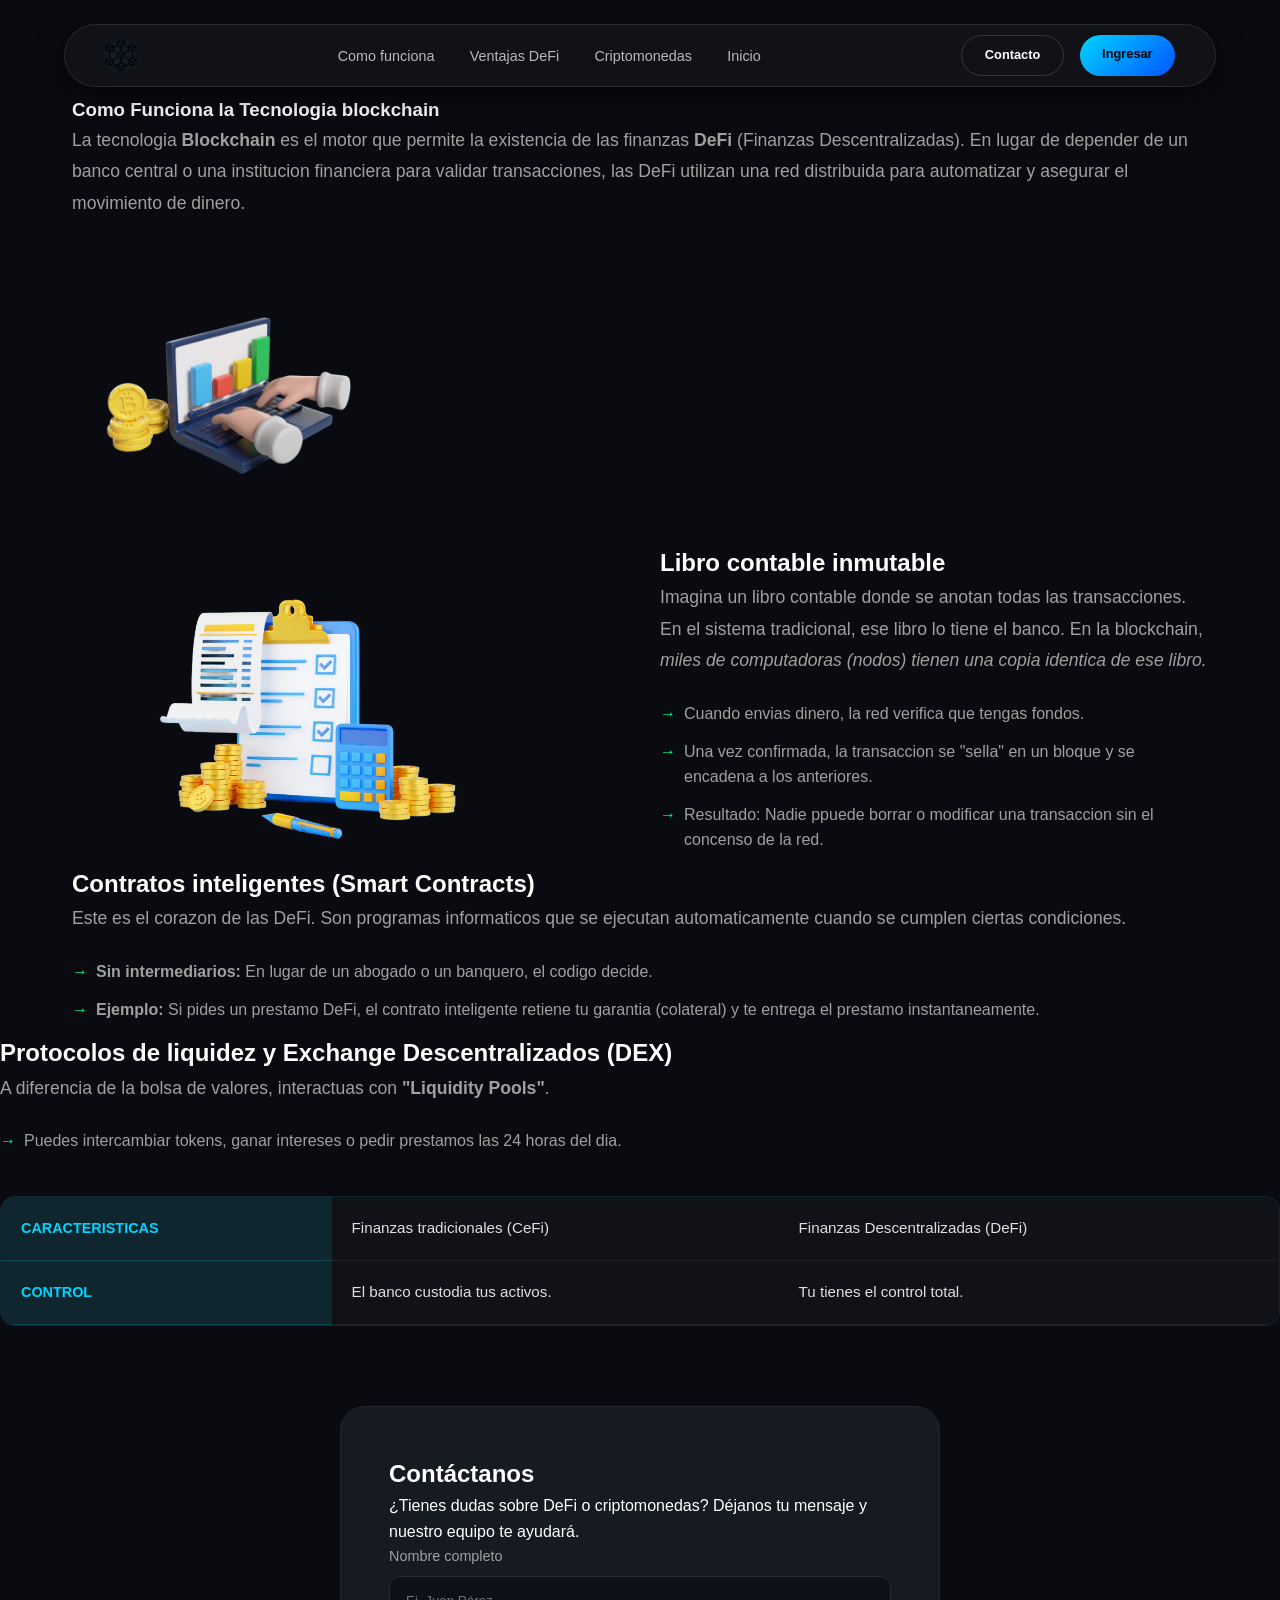
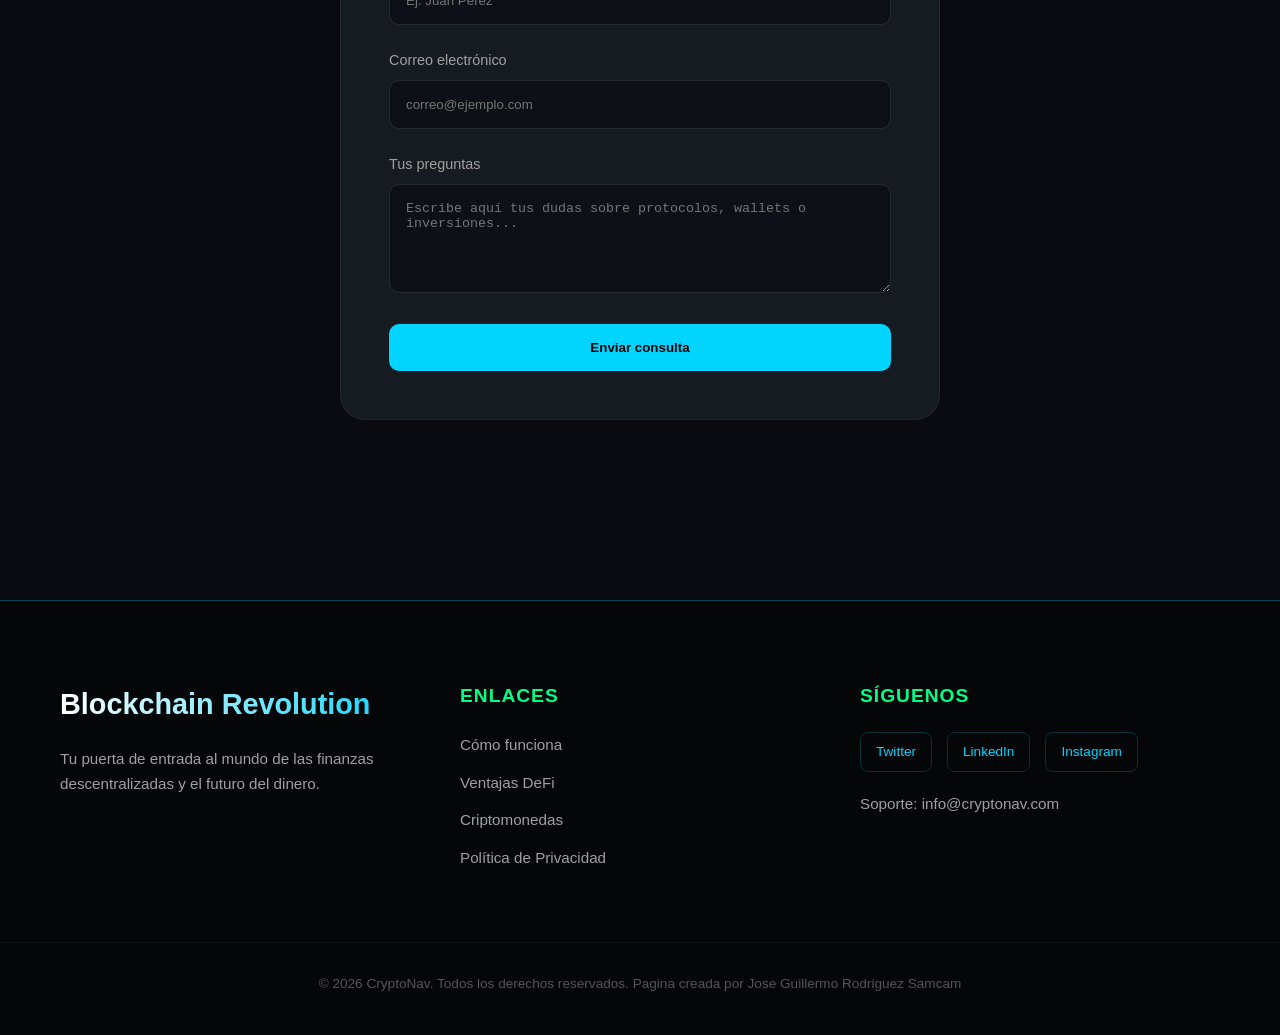
==== commit 0d763699: "Feat: Se corrigen algunos errores en el codigo y se agregan lineas de contacto para mejorar la funci" ====
--- a/Pages/Como-funciona.html
+++ b/Pages/Como-funciona.html
@@ -134,6 +134,32 @@
             </section>
         </article>
     </main>
+
+    <section class="contact-section" id="contacto">
+        <div class="contact-section__container">
+            <h1 class="contact-section__title">Contáctanos</h1>
+            <p class="contact-section__description">¿Tienes dudas sobre DeFi o criptomonedas? Déjanos tu mensaje y nuestro equipo te ayudará.</p>
+
+            <form action="#" method="POST" class="contact-form">
+                <div class="contact-form__group">
+                    <label for="nombre" class="contact-form__label">Nombre completo</label>
+                    <input type="text" id="nombre" name="nombre" placeholder="Ej. Juan Pérez" class="contact-form__input" required>
+                </div>
+
+                <div class="contact-form__group">
+                    <label for="email" class="contact-form__label">Correo electrónico</label>
+                    <input type="email" id="email" name="email" placeholder="correo@ejemplo.com" class="contact-form__input" required>
+                </div>
+
+                <div class="contact-form__group">
+                    <label for="mensaje" class="contact-form__label">Tus preguntas</label>
+                    <textarea id="mensaje" name="mensaje" rows="5" placeholder="Escribe aquí tus dudas sobre protocolos, wallets o inversiones..." class="contact-form__textarea" required></textarea>
+                </div>
+
+                <button type="submit" class="contact-form__btn">Enviar consulta</button>
+            </form>
+        </div>
+    </section>
     
     <footer class="footer">
         <div class="footer__container">
@@ -164,7 +190,7 @@
         </div>
 
         <div class="footer__bottom">
-            <p class="footer__copy">&copy; 2026 CryptoNav. Todos los derechos reservados.</p>
+            <p class="footer__copy">&copy; 2026 CryptoNav. Todos los derechos reservados. Pagina creada por Jose Guillermo Rodriguez Samcam</p>
         </div>
     </footer>
 </body>
